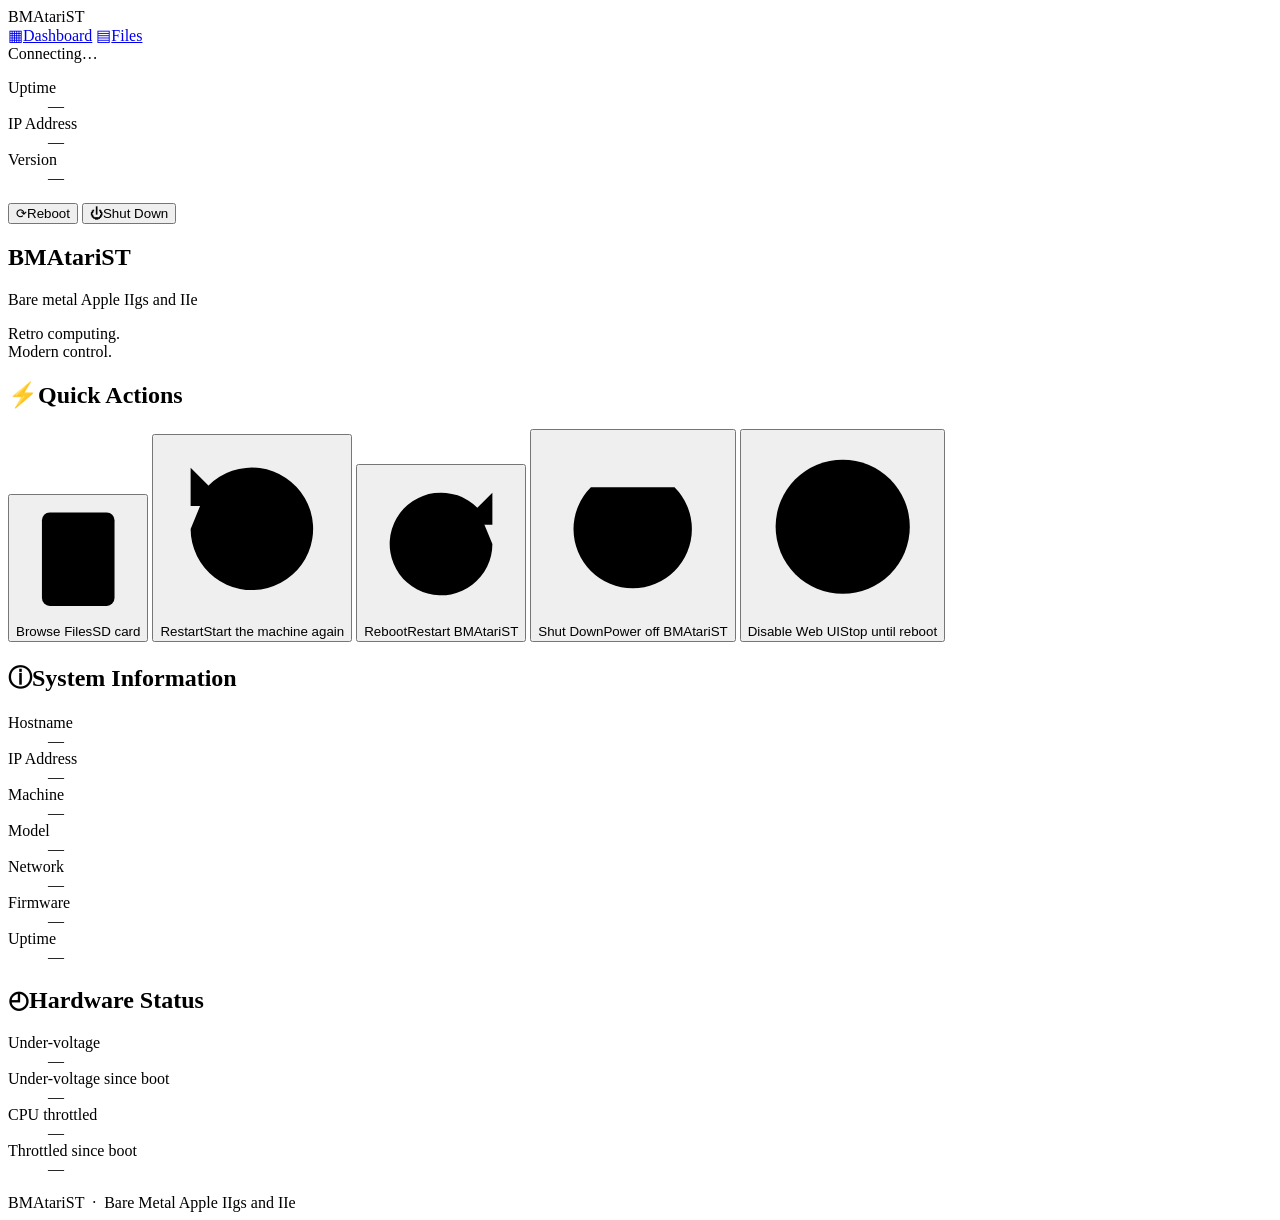
==== src/webui/assets/index.html @ 2e7cdf80 "BMAtariST: Hatari instead of KEGS, booting EmuTOS in the PC simulator BMAtariST starts from BMApple2" ====
<!DOCTYPE html>
<html lang="en">
<head>
<meta charset="utf-8">
<meta name="viewport" content="width=device-width, initial-scale=1">
<title>BMAtariST</title>
<link rel="icon" href="data:image/svg+xml,%3Csvg xmlns='http://www.w3.org/2000/svg' viewBox='0 0 16 16'%3E%3Crect width='16' height='16' rx='3' fill='%233a2a20'/%3E%3Cpath d='M2 4h12v1.6H2z' fill='%23f4c64a'/%3E%3Cpath d='M2 6.8h12v1.6H2z' fill='%23ef9a33'/%3E%3Cpath d='M2 9.6h12v1.6H2z' fill='%23e2672b'/%3E%3Cpath d='M2 12.4h12V14H2z' fill='%23c43b28'/%3E%3C/svg%3E">
<link rel="stylesheet" href="/style.css">
<!-- Fetch every module up front: it saves a round trip per import level on the device. -->
<link rel="modulepreload" href="/js/util.js">
<link rel="modulepreload" href="/js/api.js">
<link rel="modulepreload" href="/js/dashboard.js">
<link rel="modulepreload" href="/js/editor.js">
<link rel="modulepreload" href="/js/files.js">
<link rel="modulepreload" href="/js/menu.js">
</head>
<body>
<div id="app">
  <aside class="sidebar">
    <div class="sidebar-mark sidebar-name">BMAtariST</div>
    <nav class="nav">
      <a class="nav-item" href="#/dashboard" data-view="dashboard"><span class="ni-ico">▦</span>Dashboard</a>
      <a class="nav-item" href="#/files" data-view="files"><span class="ni-ico">▤</span>Files</a>
    </nav>
    <label class="up-drop side-drop" id="fb-drop" hidden>
      <input type="file" id="fb-drop-file" multiple hidden>
      <span>Drop files here to upload to <b id="fb-drop-dest">/</b></span>
    </label>
    <div class="sys-card">
      <div class="sys-head"><span class="dot" id="sys-dot"></span><span id="sys-state">Connecting…</span></div>
      <dl>
        <dt>Uptime</dt><dd id="sc-uptime">—</dd>
        <dt>IP Address</dt><dd id="sc-ip">—</dd>
        <dt>Version</dt><dd id="sc-ver">—</dd>
      </dl>
    </div>
    <div class="nav nav-bottom">
      <button class="nav-item" id="nav-reboot"><span class="ni-ico">⟳</span>Reboot</button>
      <button class="nav-item" id="nav-shutdown"><span class="ni-ico">⏻</span>Shut Down</button>
    </div>
    <div class="stripes"></div>
  </aside>

  <main class="main">
    <section class="view" id="view-dashboard">
      <div class="welcome-row">
        <div>
          <h1 class="welcome welcome-text">BMAtariST</h1>
          <p class="welcome-sub">Bare metal Apple IIgs and IIe</p>
        </div>
        <div class="motto">
          <span>Retro computing.<br>Modern control.</span>
          <span class="stripes-sm"></span>
        </div>
      </div>

      <div class="grid">
        <div class="card qa-card">
          <h2><span class="c-ico">⚡</span>Quick Actions</h2>
          <div class="tiles">
            <button class="tile tile-blue" id="qa-files">
              <span class="tile-ico"><svg viewBox="0 0 24 24" aria-hidden="true"><rect x="5" y="3" width="14" height="18" rx="1.5"/><path d="M8.5 7.5h7M8.5 11h7M8.5 14.5h7M8.5 18h4"/></svg></span><span class="tile-t">Browse Files</span><span class="tile-s">SD card</span>
            </button>
            <button class="tile tile-purple" id="qa-reset">
              <span class="tile-ico"><svg viewBox="0 0 24 24" aria-hidden="true"><path d="M4 12a8 8 0 1 0 2.34-5.66"/><path d="M4 4v5h5"/></svg></span><span class="tile-t">Restart</span><span class="tile-s" id="qa-reset-sub">Start the machine again</span>
            </button>
            <button class="tile tile-pink" id="qa-reboot">
              <span class="tile-ico"><svg viewBox="0 0 24 24" aria-hidden="true"><path d="M20 12a8 8 0 1 1-2.34-5.66"/><path d="M20 4v5h-5"/></svg></span><span class="tile-t">Reboot</span><span class="tile-s">Restart BMAtariST</span>
            </button>
            <button class="tile tile-red" id="qa-shutdown">
              <span class="tile-ico"><svg viewBox="0 0 24 24" aria-hidden="true"><path d="M12 3.5v8"/><path d="M6.7 7a7.5 7.5 0 1 0 10.6 0"/></svg></span><span class="tile-t">Shut Down</span><span class="tile-s">Power off BMAtariST</span>
            </button>
            <button class="tile tile-amber" id="qa-disable">
              <span class="tile-ico"><svg viewBox="0 0 24 24" aria-hidden="true"><circle cx="12" cy="12" r="8.5"/><path d="M6 18 18 6"/></svg></span><span class="tile-t">Disable Web UI</span><span class="tile-s">Stop until reboot</span>
            </button>
          </div>
          <p class="msg" id="action-msg"></p>
        </div>

        <div class="card">
          <h2><span class="c-ico">ⓘ</span>System Information</h2>
          <dl class="kv">
            <dt>Hostname</dt><dd id="i-host">—</dd>
            <dt>IP Address</dt><dd id="i-ip">—</dd>
            <dt>Machine</dt><dd id="i-machine">—</dd>
            <dt>Model</dt><dd id="i-model">—</dd>
            <dt>Network</dt><dd id="i-net">—</dd>
            <dt>Firmware</dt><dd id="i-ver">—</dd>
            <dt>Uptime</dt><dd id="i-uptime">—</dd>
          </dl>
        </div>

        <div class="card">
          <h2><span class="c-ico">◴</span>Hardware Status</h2>
          <dl class="kv">
            <dt>Under-voltage</dt><dd id="d-uv">—</dd>
            <dt>Under-voltage since boot</dt><dd id="d-uv-boot">—</dd>
            <dt>CPU throttled</dt><dd id="d-thr">—</dd>
            <dt>Throttled since boot</dt><dd id="d-thr-boot">—</dd>
          </dl>
          <div class="meter" id="d-tempmeter" hidden>
            <div class="meter-top"><span>SoC temperature</span><span id="d-temp">—</span></div>
            <div class="bar"><div class="bar-fill" id="d-temp-bar"></div></div>
          </div>
          <div class="meter" id="d-storage" hidden>
            <div class="meter-top"><span>SD storage</span><span id="d-storage-txt">—</span></div>
            <div class="bar"><div class="bar-fill" id="d-storage-bar"></div></div>
          </div>
        </div>
      </div>
    </section>

    <section class="view" id="view-files" hidden>
      <div class="card fb-card" id="fb-card">
        <h2><span class="c-ico">▤</span>Files</h2>
        <div class="fb-bar">
          <button class="btn" id="fb-up">↑ Up</button>
          <div class="crumbs" id="fb-crumbs"></div>
          <button class="btn" id="fb-mkdir">New folder…</button>
          <label class="btn" id="fb-upload-btn">Upload…<input type="file" id="fb-upload" multiple hidden></label>
          <button class="btn" id="fb-refresh" title="Refresh">⟳</button>
        </div>
        <p class="fb-note">Uploads write to this folder on the SD card. Don't overwrite a disk image the emulator currently has attached.</p>
        <p class="msg" id="fb-status"></p>
        <div class="fb-scroll">
          <table class="fb-table">
            <thead><tr><th>Name</th><th class="col-size">Size</th><th class="col-mod">Modified</th><th></th></tr></thead>
            <tbody id="fb-rows"></tbody>
          </table>
        </div>
      </div>
    </section>

    <footer class="footer">
      <span>BMAtariST &nbsp;·&nbsp; Bare Metal Apple IIgs and IIe</span>
      <span class="stripes-sm"></span>
    </footer>
  </main>
</div>

<div class="overlay" id="editor" role="dialog" aria-modal="true" aria-labelledby="ed-title" hidden>
  <div class="ed-dialog">
    <div class="ed-head">
      <div>
        <h2 id="ed-title"></h2>
        <span class="ed-path" id="ed-path"></span>
      </div>
      <button class="ed-close" id="ed-close" aria-label="Close" title="Close">✕</button>
    </div>
    <p class="ed-hint" id="ed-hint"></p>
    <textarea class="ed-text" id="ed-text" spellcheck="false" autocomplete="off" autocapitalize="off" aria-label="File contents"></textarea>
    <div class="ed-foot">
      <p class="msg ed-msg" id="ed-msg"></p>
      <div class="ed-btns">
        <button class="btn" id="ed-cancel">Cancel</button>
        <button class="btn btn-primary" id="ed-save">Save</button>
        <button class="btn btn-reboot" id="ed-save-reboot">Save &amp; Reboot</button>
      </div>
    </div>
  </div>
</div>

<script type="module" src="/js/app.js"></script>
</body>
</html>
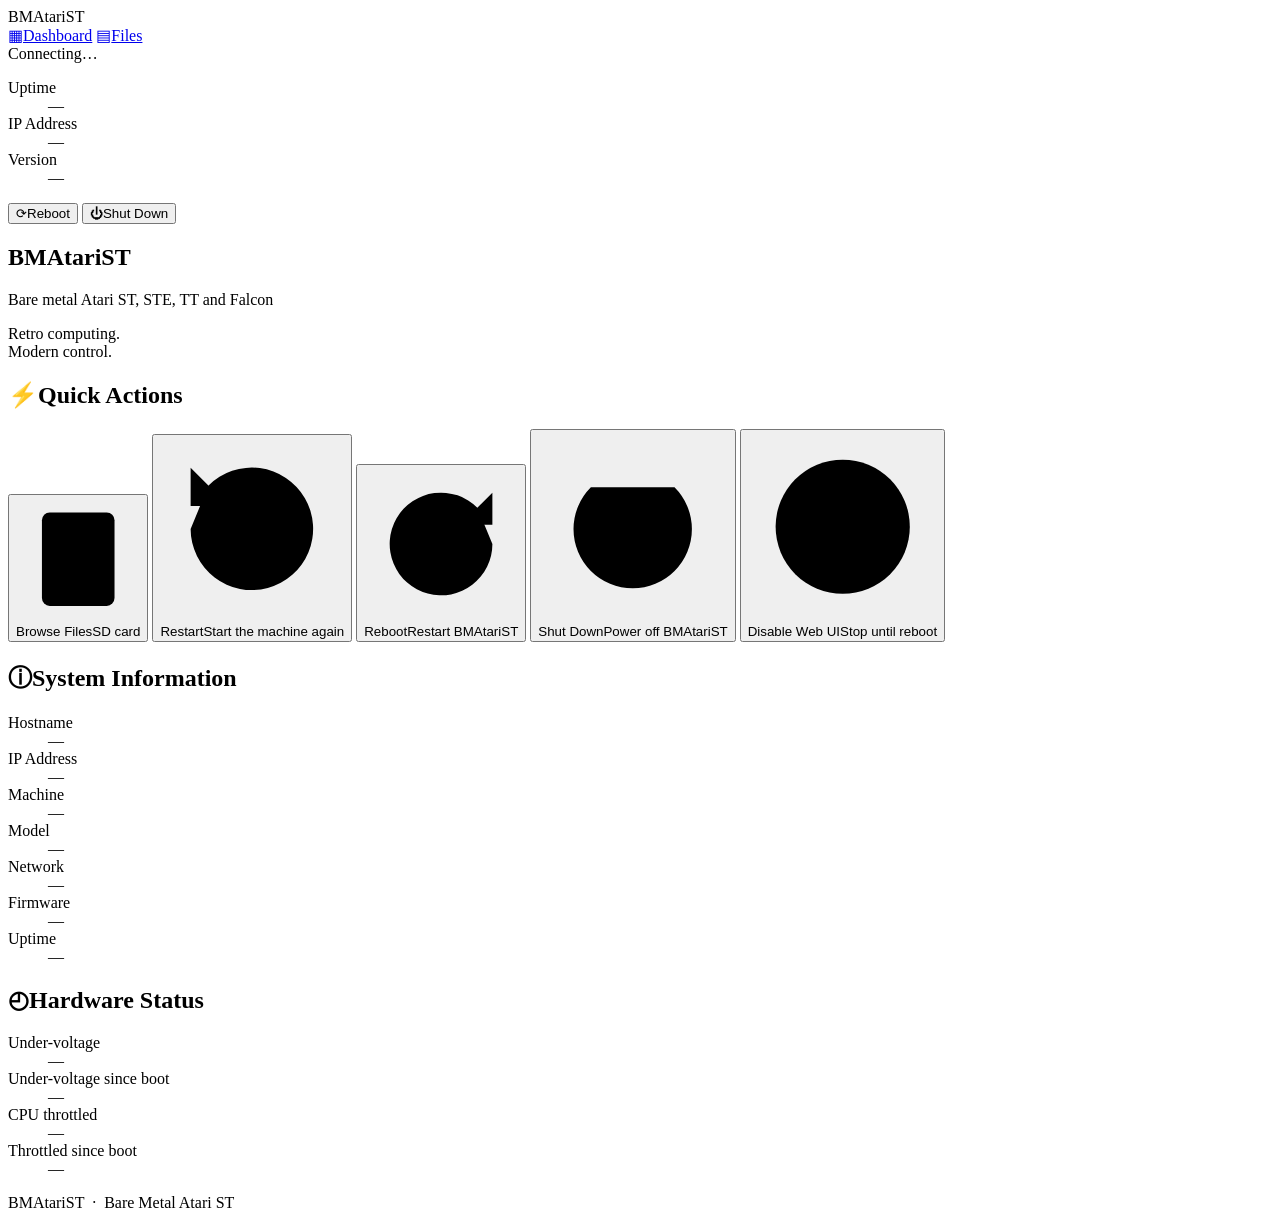
==== commit af11aad7: "Pi kernels, EmuTOS on the card, saved states, tests and documents - The kernels build for every boar" ====
--- a/src/webui/assets/index.html
+++ b/src/webui/assets/index.html
@@ -46,7 +46,7 @@
       <div class="welcome-row">
         <div>
           <h1 class="welcome welcome-text">BMAtariST</h1>
-          <p class="welcome-sub">Bare metal Apple IIgs and IIe</p>
+          <p class="welcome-sub">Bare metal Atari ST, STE, TT and Falcon</p>
         </div>
         <div class="motto">
           <span>Retro computing.<br>Modern control.</span>
@@ -132,7 +132,7 @@
     </section>
 
     <footer class="footer">
-      <span>BMAtariST &nbsp;·&nbsp; Bare Metal Apple IIgs and IIe</span>
+      <span>BMAtariST &nbsp;·&nbsp; Bare Metal Atari ST</span>
       <span class="stripes-sm"></span>
     </footer>
   </main>
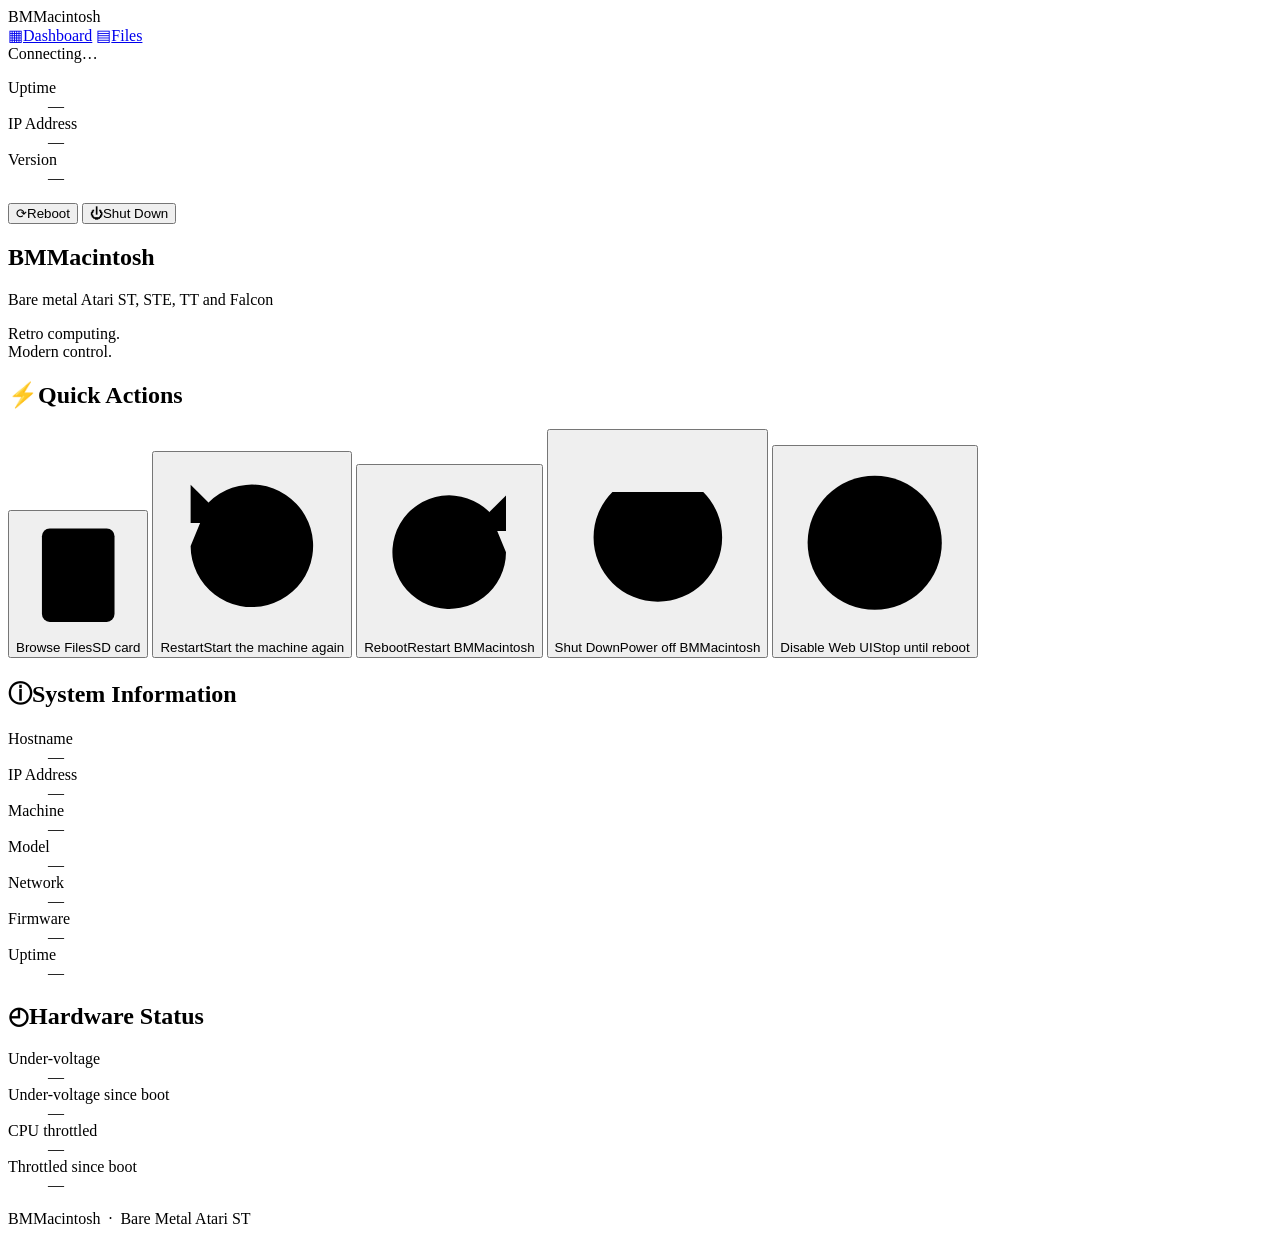
==== commit 93a2c559: "BMMacintosh: Basilisk II and umac instead of Hatari, two kernels BMAtariST's kernel, display, sound," ====
--- a/src/webui/assets/index.html
+++ b/src/webui/assets/index.html
@@ -3,7 +3,7 @@
 <head>
 <meta charset="utf-8">
 <meta name="viewport" content="width=device-width, initial-scale=1">
-<title>BMAtariST</title>
+<title>BMMacintosh</title>
 <link rel="icon" href="data:image/svg+xml,%3Csvg xmlns='http://www.w3.org/2000/svg' viewBox='0 0 16 16'%3E%3Crect width='16' height='16' rx='3' fill='%233a2a20'/%3E%3Cpath d='M2 4h12v1.6H2z' fill='%23f4c64a'/%3E%3Cpath d='M2 6.8h12v1.6H2z' fill='%23ef9a33'/%3E%3Cpath d='M2 9.6h12v1.6H2z' fill='%23e2672b'/%3E%3Cpath d='M2 12.4h12V14H2z' fill='%23c43b28'/%3E%3C/svg%3E">
 <link rel="stylesheet" href="/style.css">
 <!-- Fetch every module up front: it saves a round trip per import level on the device. -->
@@ -17,7 +17,7 @@
 <body>
 <div id="app">
   <aside class="sidebar">
-    <div class="sidebar-mark sidebar-name">BMAtariST</div>
+    <div class="sidebar-mark sidebar-name">BMMacintosh</div>
     <nav class="nav">
       <a class="nav-item" href="#/dashboard" data-view="dashboard"><span class="ni-ico">▦</span>Dashboard</a>
       <a class="nav-item" href="#/files" data-view="files"><span class="ni-ico">▤</span>Files</a>
@@ -45,7 +45,7 @@
     <section class="view" id="view-dashboard">
       <div class="welcome-row">
         <div>
-          <h1 class="welcome welcome-text">BMAtariST</h1>
+          <h1 class="welcome welcome-text">BMMacintosh</h1>
           <p class="welcome-sub">Bare metal Atari ST, STE, TT and Falcon</p>
         </div>
         <div class="motto">
@@ -65,10 +65,10 @@
               <span class="tile-ico"><svg viewBox="0 0 24 24" aria-hidden="true"><path d="M4 12a8 8 0 1 0 2.34-5.66"/><path d="M4 4v5h5"/></svg></span><span class="tile-t">Restart</span><span class="tile-s" id="qa-reset-sub">Start the machine again</span>
             </button>
             <button class="tile tile-pink" id="qa-reboot">
-              <span class="tile-ico"><svg viewBox="0 0 24 24" aria-hidden="true"><path d="M20 12a8 8 0 1 1-2.34-5.66"/><path d="M20 4v5h-5"/></svg></span><span class="tile-t">Reboot</span><span class="tile-s">Restart BMAtariST</span>
+              <span class="tile-ico"><svg viewBox="0 0 24 24" aria-hidden="true"><path d="M20 12a8 8 0 1 1-2.34-5.66"/><path d="M20 4v5h-5"/></svg></span><span class="tile-t">Reboot</span><span class="tile-s">Restart BMMacintosh</span>
             </button>
             <button class="tile tile-red" id="qa-shutdown">
-              <span class="tile-ico"><svg viewBox="0 0 24 24" aria-hidden="true"><path d="M12 3.5v8"/><path d="M6.7 7a7.5 7.5 0 1 0 10.6 0"/></svg></span><span class="tile-t">Shut Down</span><span class="tile-s">Power off BMAtariST</span>
+              <span class="tile-ico"><svg viewBox="0 0 24 24" aria-hidden="true"><path d="M12 3.5v8"/><path d="M6.7 7a7.5 7.5 0 1 0 10.6 0"/></svg></span><span class="tile-t">Shut Down</span><span class="tile-s">Power off BMMacintosh</span>
             </button>
             <button class="tile tile-amber" id="qa-disable">
               <span class="tile-ico"><svg viewBox="0 0 24 24" aria-hidden="true"><circle cx="12" cy="12" r="8.5"/><path d="M6 18 18 6"/></svg></span><span class="tile-t">Disable Web UI</span><span class="tile-s">Stop until reboot</span>
@@ -132,7 +132,7 @@
     </section>
 
     <footer class="footer">
-      <span>BMAtariST &nbsp;·&nbsp; Bare Metal Atari ST</span>
+      <span>BMMacintosh &nbsp;·&nbsp; Bare Metal Atari ST</span>
       <span class="stripes-sm"></span>
     </footer>
   </main>
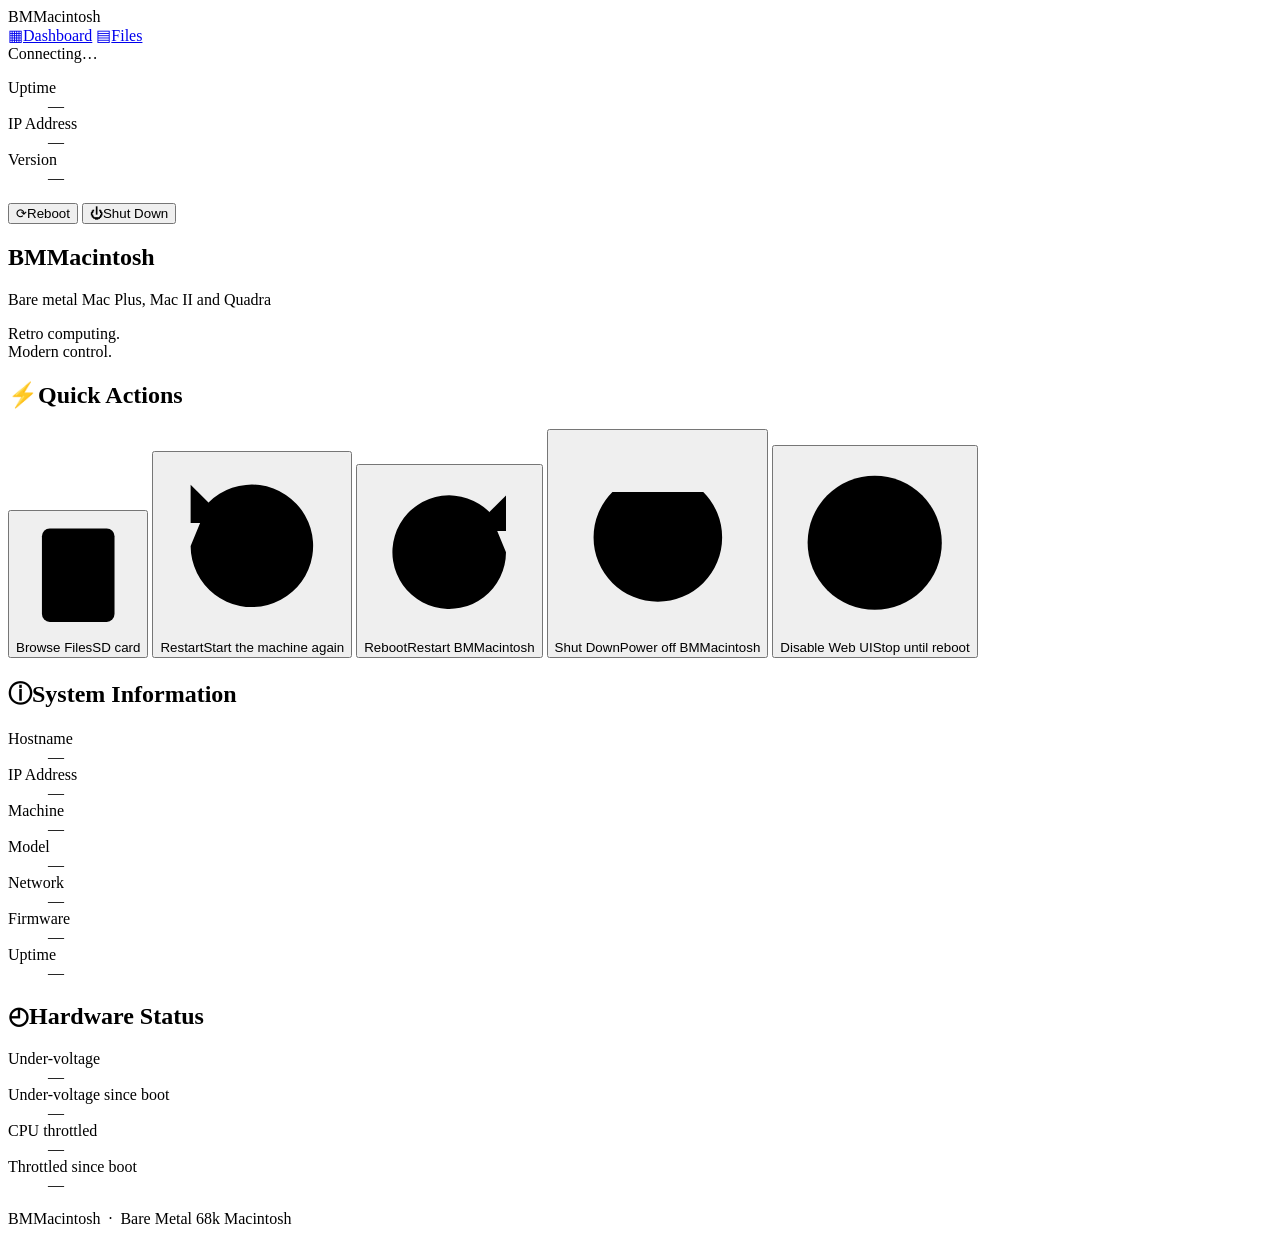
==== commit 9f6ae35a: "Documents, licences, web UI and tests for the two Macs README, User Guide, installation, building, s" ====
--- a/src/webui/assets/index.html
+++ b/src/webui/assets/index.html
@@ -46,7 +46,7 @@
       <div class="welcome-row">
         <div>
           <h1 class="welcome welcome-text">BMMacintosh</h1>
-          <p class="welcome-sub">Bare metal Atari ST, STE, TT and Falcon</p>
+          <p class="welcome-sub">Bare metal Mac Plus, Mac II and Quadra</p>
         </div>
         <div class="motto">
           <span>Retro computing.<br>Modern control.</span>
@@ -132,7 +132,7 @@
     </section>
 
     <footer class="footer">
-      <span>BMMacintosh &nbsp;·&nbsp; Bare Metal Atari ST</span>
+      <span>BMMacintosh &nbsp;·&nbsp; Bare Metal 68k Macintosh</span>
       <span class="stripes-sm"></span>
     </footer>
   </main>
